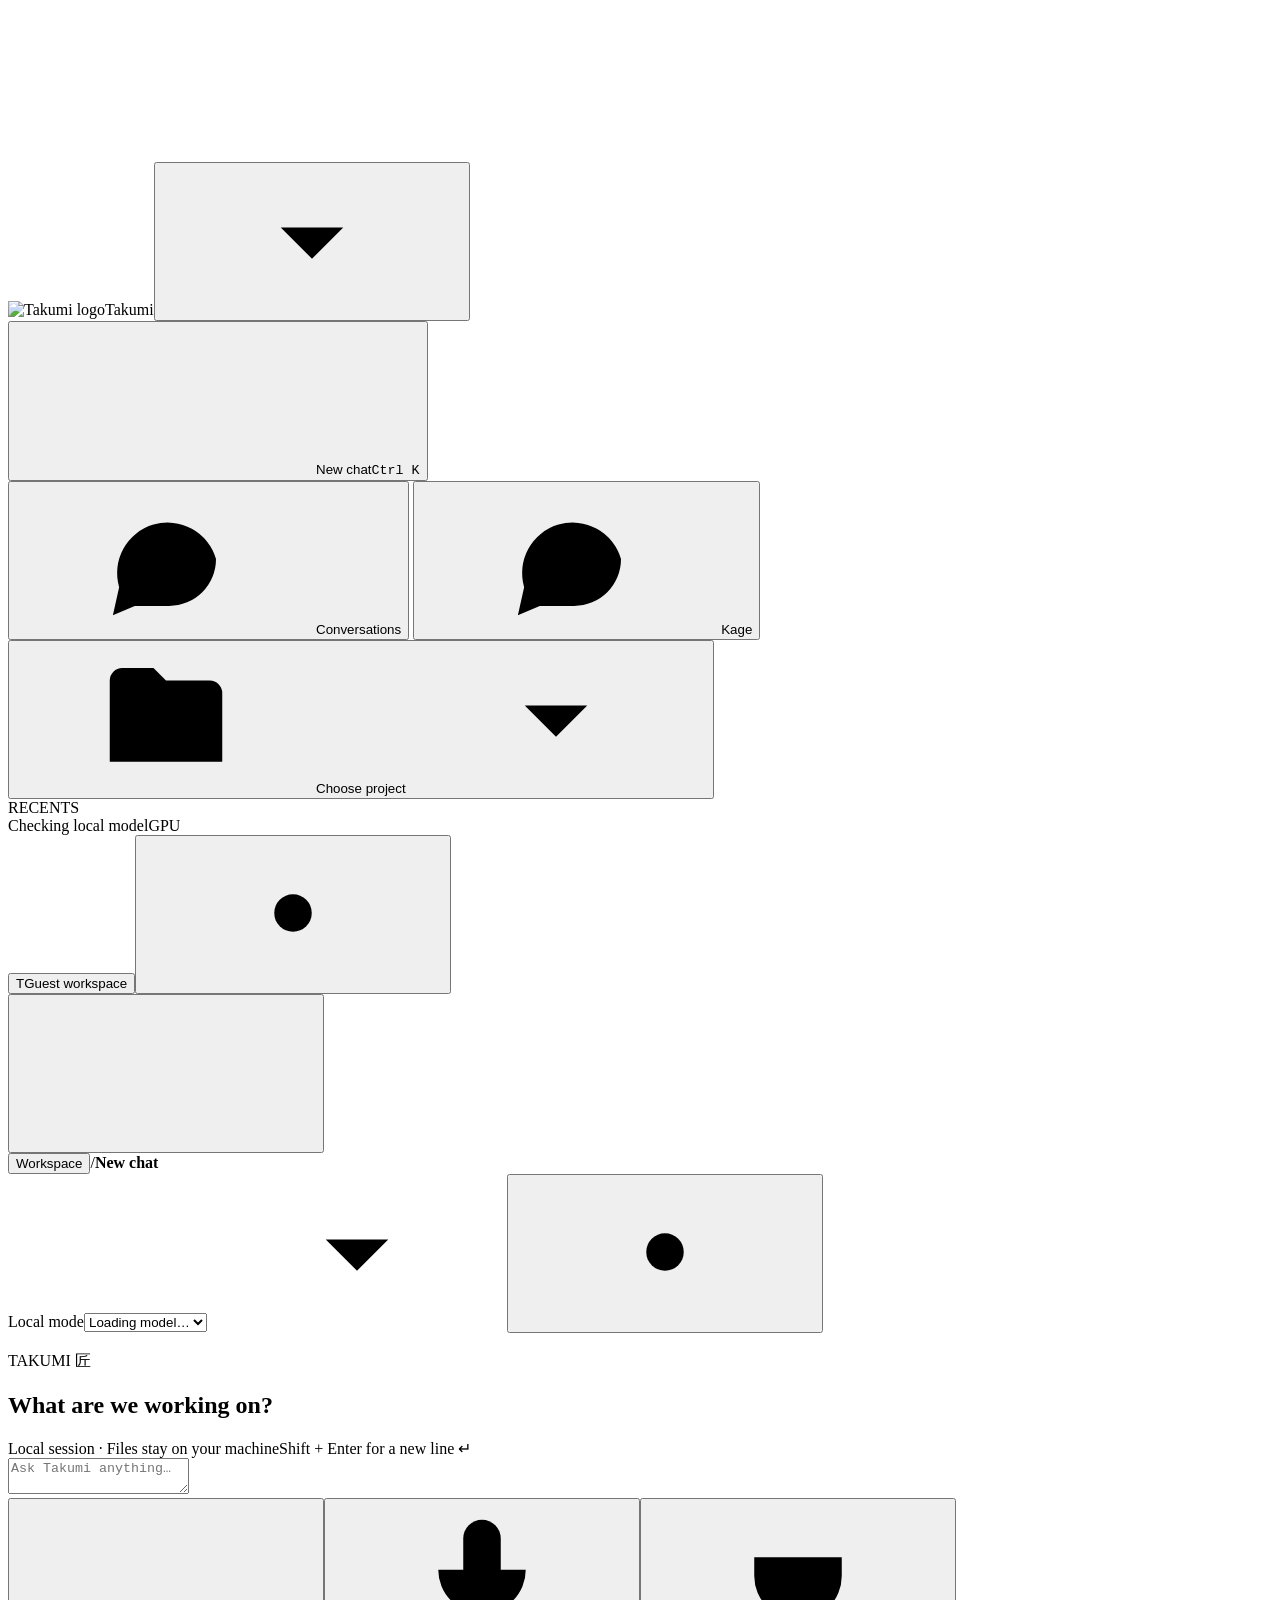
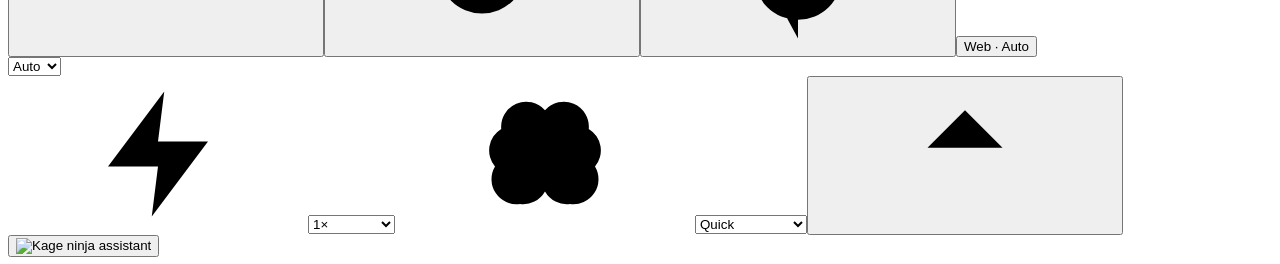
==== web/index.html @ 2981a288 "Publish Takumi open-source preview" ====
<!doctype html>
<html lang="en">
<head>
  <meta charset="utf-8"><meta name="viewport" content="width=device-width, initial-scale=1, viewport-fit=cover">
  <meta name="theme-color" content="#f9f8f6"><meta name="color-scheme" content="light dark">
  <meta name="description" content="Takumi is your private AI coding workspace.">
  <link rel="icon" href="/mark-clean.png" type="image/png"><link rel="apple-touch-icon" href="/icon-192.png">
  <link rel="manifest" href="/manifest.webmanifest"><link rel="stylesheet" href="/styles.css">
  <title>Takumi</title>
</head>
<body data-theme="porcelain">
  <svg class="symbols" aria-hidden="true" xmlns="http://www.w3.org/2000/svg">
    <symbol id="i-trash" viewBox="0 0 24 24"><path d="M4 7h16M10 4h4M6 7l1 14h10l1-14M10 11v6M14 11v6"/></symbol>
    <symbol id="i-cloud" viewBox="0 0 24 24"><path d="M7 18h11a4 4 0 1 0-.8-7.9A6 6 0 0 0 5.7 12a3 3 0 0 0 1.3 6Z"/></symbol>
    <symbol id="i-plug" viewBox="0 0 24 24"><path d="M8 3v6m8-6v6M5 9h14v3a7 7 0 0 1-7 7v3m0-3a7 7 0 0 1-7-7V9Z"/></symbol>
    <symbol id="i-plus" viewBox="0 0 24 24"><path d="M12 5v14M5 12h14"/></symbol>
    <symbol id="i-chat" viewBox="0 0 24 24"><path d="M20 12a7.5 7.5 0 0 1-7.5 7.5H7L3.5 21l1-4.5A7.5 7.5 0 1 1 20 12Z"/></symbol>
    <symbol id="i-folder" viewBox="0 0 24 24"><path d="M3 6a2 2 0 0 1 2-2h5l2 2h7a2 2 0 0 1 2 2v11H3z"/></symbol>
    <symbol id="i-cube" viewBox="0 0 24 24"><path d="m12 2 9 5v10l-9 5-9-5V7zM3 7l9 5 9-5M12 12v10"/></symbol>
    <symbol id="i-book" viewBox="0 0 24 24"><rect x="5" y="3" width="14" height="18" rx="2"/><path d="M9 8h6M9 12h6M9 16h4"/></symbol>
    <symbol id="i-settings" viewBox="0 0 24 24"><circle cx="12" cy="12" r="3"/><path d="M12 2v2M12 20v2M4.9 4.9l1.4 1.4m11.4 11.4 1.4 1.4M2 12h2m16 0h2M4.9 19.1l1.4-1.4M17.7 6.3l1.4-1.4"/></symbol>
    <symbol id="i-chevron" viewBox="0 0 24 24"><path d="m7 10 5 5 5-5"/></symbol>
    <symbol id="i-send" viewBox="0 0 24 24"><path d="M12 19V5m-6 6 6-6 6 6"/></symbol>
    <symbol id="i-bolt" viewBox="0 0 24 24"><path d="m13 2-9 12h8l-1 8 9-12h-8z"/></symbol>
    <symbol id="i-globe" viewBox="0 0 24 24"><circle cx="12" cy="12" r="9"/><path d="M3 12h18M12 3c-6 7-6 11 0 18M12 3c6 7 6 11 0 18"/></symbol>
    <symbol id="i-brain" viewBox="0 0 24 24"><path d="M12 5a4 4 0 0 0-7 3 4 4 0 0 0-1 6 4 4 0 0 0 4 6 4 4 0 0 0 4-2M12 5a4 4 0 0 1 7 3 4 4 0 0 1 1 6 4 4 0 0 1-4 6 4 4 0 0 1-4-2M12 5v13"/></symbol>
    <symbol id="i-mic" viewBox="0 0 24 24"><rect x="9" y="3" width="6" height="12" rx="3"/><path d="M5 11a7 7 0 0 0 14 0M12 18v4M8 22h8"/></symbol>
    <symbol id="i-volume" viewBox="0 0 24 24"><path d="M11 5 6 9H2v6h4l5 4V5ZM15 9a5 5 0 0 1 0 6M18 6a9 9 0 0 1 0 12"/></symbol>
    <symbol id="i-stop" viewBox="0 0 24 24"><rect x="6" y="6" width="12" height="12" rx="2"/></symbol>
    <symbol id="i-terminal" viewBox="0 0 24 24"><rect x="2.5" y="4" width="19" height="16" rx="3"/><path d="m7 9 3 3-3 3M13 16h4"/></symbol>
    <symbol id="i-git" viewBox="0 0 24 24"><path d="m12 2 10 10-10 10L2 12zM8 8l8 8M8 8v8"/><circle cx="8" cy="8" r="1"/><circle cx="16" cy="16" r="1"/></symbol>
    <symbol id="i-close" viewBox="0 0 24 24"><path d="M5 5l14 14M19 5 5 19"/></symbol>
    <symbol id="i-menu" viewBox="0 0 24 24"><path d="M4 7h16M4 12h16M4 17h16"/></symbol>
    <symbol id="i-check" viewBox="0 0 24 24"><path d="m5 12 4 4L19 6"/></symbol>
    <symbol id="i-refresh" viewBox="0 0 24 24"><path d="M20 7v5h-5M4 17v-5h5M5.5 9A7.5 7.5 0 0 1 18 7l2 5M4 12l2 5a7.5 7.5 0 0 0 12.5-2"/></symbol>
    <symbol id="i-activity" viewBox="0 0 24 24"><path d="M2 12h4l3-7 5 14 3-7h5"/></symbol>
    <symbol id="i-play" viewBox="0 0 24 24"><path d="m8 5 11 7-11 7z"/></symbol>
    <symbol id="i-shield" viewBox="0 0 24 24"><path d="m12 2 9 4v6c0 6-4 9-9 11-5-2-9-5-9-11V6zM8 12l3 3 5-6"/></symbol>
    <symbol id="i-spark" viewBox="0 0 24 24"><path d="m12 2 2.5 7.5L22 12l-7.5 2.5L12 22l-2.5-7.5L2 12l7.5-2.5z"/></symbol>
  </svg>
  <div id="app" class="app-shell">
    <aside class="sidebar" id="sidebar" aria-label="Sidebar">
      <div class="brand"><img class="brand-icon" src="/mark-clean.png" alt="Takumi logo"><span class="brand-name">Takumi</span><button class="icon-button brand-collapse" id="sidebarCollapse" title="Collapse sidebar"><svg><use href="#i-chevron"/></svg></button></div>
      <button id="newChat" class="new-chat"><svg><use href="#i-plus"/></svg><span>New chat</span><kbd>Ctrl K</kbd></button>
      <nav class="primary-nav" aria-label="Main navigation">
        <button data-view="chats" id="navChats" class="nav-item active"><svg><use href="#i-chat"/></svg>Conversations</button>
        <button data-view="kage" id="navKage" class="nav-item"><svg><use href="#i-chat"/></svg>Kage</button>
      </nav>
      <button id="projectQuick" class="sidebar-project-quick" title="Choose a project for coding"><svg><use href="#i-folder"/></svg><span id="projectQuickLabel">Choose project</span><svg class="tiny-chevron"><use href="#i-chevron"/></svg></button>
      <div class="side-rule"></div>
      <div class="recents-label">RECENTS</div>
      <div id="sessionList" class="recent-list" aria-label="Recent conversations"></div>
      <div class="sidebar-spacer"></div>
      <div class="local-state"><span class="status-dot" id="sidebarDot"></span><span id="sidebarState">Checking local model</span><span class="gpu-word" id="gpuState">GPU</span></div>
      <div class="side-rule lower-rule"></div>
      <div class="profile-row"><button id="profileOpen" class="profile-open" title="Choose or import a profile"><span class="avatar">T</span><span id="profileName">Guest workspace</span></button><button id="sidebarSettings" class="icon-button" title="Settings"><svg><use href="#i-settings"/></svg></button></div>
    </aside>
    <div class="mobile-scrim" id="mobileScrim" hidden></div>
    <main class="main-pane" id="mainPane">
      <header class="topbar">
        <button id="mobileMenu" class="icon-button menu-toggle" title="Menu"><svg><use href="#i-menu"/></svg></button>
        <div class="breadcrumb"><button class="workspace-action" id="workspaceAction" title="Choose project"><span id="workspaceLabel">Workspace</span></button><span class="crumb-separator">/</span><strong id="conversationLabel">New chat</strong></div>
        <div class="top-actions"><span class="status-indicator"><span class="status-dot" id="headerDot"></span><span id="headerMode">Local mode</span></span><span class="top-divider"></span><label class="model-top-select"><select id="model" aria-label="Model"><option value="">Loading model…</option></select><svg><use href="#i-chevron"/></svg></label><button class="icon-button" id="settingsButton" title="Settings"><svg><use href="#i-settings"/></svg></button></div>
      </header>
      <section id="chatView" class="chat-view">
        <div id="thread" class="thread">
          <div id="welcome" class="welcome">
            <div class="welcome-title"><img src="/mark-clean.png" alt="" class="welcome-icon"><div><span class="welcome-eyebrow">TAKUMI <span>匠</span></span><h1>What are we working on?</h1></div></div>
            <div id="welcomeComposerSlot" class="welcome-composer-slot"></div>
            <div class="welcome-hint"><span><span class="status-dot"></span>Local session · Files stay on your machine</span><span>Shift + Enter for a new line ↵</span></div>
          </div>
          <div id="messages" class="messages" hidden></div>
        </div>
        <div class="composer-dock" id="composerDock"><div id="composerHome"></div></div>
        <div class="composer" id="composer">
          <textarea id="prompt" rows="2" placeholder="Ask Takumi anything…" aria-label="Message Takumi"></textarea>
          <div class="composer-toolbar"><div class="composer-left"><button class="icon-button attachment-btn" id="attachmentButton" title="Attach a small text file"><svg><use href="#i-plus"/></svg></button><button class="icon-button" id="voiceMic" type="button" title="Dictate a message" aria-label="Dictate a message" aria-pressed="false"><svg><use href="#i-mic"/></svg></button><button class="icon-button" id="connectionButton" title="Project tools and connections"><svg><use href="#i-plug"/></svg></button><button class="research-toggle" id="researchToggle" title="Allow web research for current answers" type="button">Web · Auto</button><div class="mode-control"><select id="mode" aria-label="Mode"><option value="auto">Auto</option><option value="chat">Ask</option><option value="agent">Work</option></select></div></div>
            <div class="composer-right"><label class="subtle-select speed-choice" title="Speed profile"><svg><use href="#i-bolt"/></svg><select id="speed"><option value="standard">1×</option><option value="boost">1.5× Boost</option></select></label><label class="subtle-select effort-choice" title="Work depth"><svg><use href="#i-brain"/></svg><select id="effort"><option value="quick">Quick</option><option value="balanced">Balanced</option><option value="high">High reasoning</option><option value="maximum">Maximum</option></select></label><button id="stop" class="send-button stop-button" title="Stop" hidden><svg><use href="#i-stop"/></svg></button><button id="send" class="send-button" title="Send"><svg><use href="#i-send"/></svg></button></div>
          </div>
          <input type="file" id="attachment" accept=".txt,.md,.log,.json,.py,.cs,.js,.ts,.rs,.go,.xml,.yaml,.yml" hidden>
        </div>
      </section>
      <section id="contentView" class="content-view" hidden><div class="content-inner"><div id="contentHeading"></div><div id="contentBody"></div></div></section>
    </main>
    <aside id="codeWorkspace" class="code-workspace" aria-label="Code workspace" hidden>
      <div class="code-workspace-top">
        <div class="code-workspace-heading"><span class="code-kicker">TAKUMI / CODE</span><h2 id="codeWorkspaceName">takumi-code.html</h2></div>
        <button class="icon-button" id="codeWorkspaceClose" aria-label="Close code workspace" title="Close code workspace"><svg><use href="#i-close"/></svg></button>
      </div>
      <div class="code-workspace-tools">
        <button id="codeWorkspaceCopy" class="code-tool" type="button">Copy</button>
        <button id="codeWorkspaceSave" class="code-tool" type="button">Download</button>
        <button id="codeWorkspaceEdit" class="code-tool" type="button">Edit</button>
        <button id="codePreviewButton" class="code-tool" type="button" hidden>Preview</button>
        <button id="codeInteractiveButton" class="code-tool" type="button" aria-pressed="false" hidden>Scripts off</button>
        <button id="codeWorkspaceValidate" class="code-tool" type="button">Check code</button>
      </div>
      <p id="codeWorkspaceStatus" class="code-workspace-status" role="status">Not tested</p>
      <div class="code-workspace-body">
        <div class="code-source-heading"><span id="codeWorkspaceLanguage">HTML</span><span>Generated source · editable copy</span></div>
        <pre id="codeWorkspaceSource" class="code-workspace-source"><code id="codeWorkspaceCode"></code></pre>
        <textarea id="codeWorkspaceEditor" class="code-workspace-editor" aria-label="Edit generated code" spellcheck="false" hidden></textarea>
        <iframe id="codeWorkspacePreview" class="code-workspace-preview" title="Isolated offline HTML preview" sandbox="" referrerpolicy="no-referrer" hidden></iframe>
        <div id="codeWorkspaceIssues" class="code-workspace-issues" aria-live="polite"></div>
      </div>
      <p class="code-workspace-footnote">Preview is isolated from your files and network. Syntax checks do not guarantee runtime correctness.</p>
    </aside>
    <button id="companionButton" class="companion-fab kage-idle" title="Open Kage companions" aria-label="Open Kage companion"><img src="/kage/ren-256.webp" alt="Kage ninja assistant"><span class="kage-presence" aria-hidden="true"></span></button>
    <aside id="drawer" class="drawer" aria-label="Workspace panel" hidden><div class="drawer-title"><div><span class="drawer-kicker" id="drawerKicker">TAKUMI</span><h2 id="drawerTitle">Workspace</h2></div><button class="icon-button" id="drawerClose" title="Close"><svg><use href="#i-close"/></svg></button></div><div id="drawerBody" class="drawer-body"></div></aside>
    <div id="toast" class="toast" role="status" hidden></div>
    <dialog id="projectDialog" class="takumi-dialog"><form id="projectForm"><h2>Choose a project</h2><p>Give Takumi a specific development folder. Work is restricted to this checkout.</p><label for="projectPath">Folder location</label><input id="projectPath" placeholder="C:\\Users\\You\\source\\MyProject" autocomplete="off"><div class="dialog-actions"><button type="button" id="cancelProject" class="text-btn">Cancel</button><button type="button" id="nativePick" class="text-btn">Browse…</button><button class="action-btn" type="submit">Use project</button></div></form></dialog>
    <dialog id="pairDialog" class="takumi-dialog"><form id="pairForm"><img src="/mark-clean.png" alt="" class="pair-icon"><h2>Connect to your Takumi</h2><p>On your Windows PC, open Settings → iPhone access and generate a private pairing code.</p><label for="pairCode">Pairing code</label><input id="pairCode" inputmode="numeric" autocomplete="one-time-code" placeholder="0000 0000" maxlength="9" required><button class="action-btn full" type="submit">Connect this device</button><p class="pair-error" id="pairError"></p></form></dialog>
  </div>
  <script src="/run-stream.js" defer></script>
  <script src="/app.js" defer></script>
  <script src="/kage.js" defer></script>
</body>
</html>
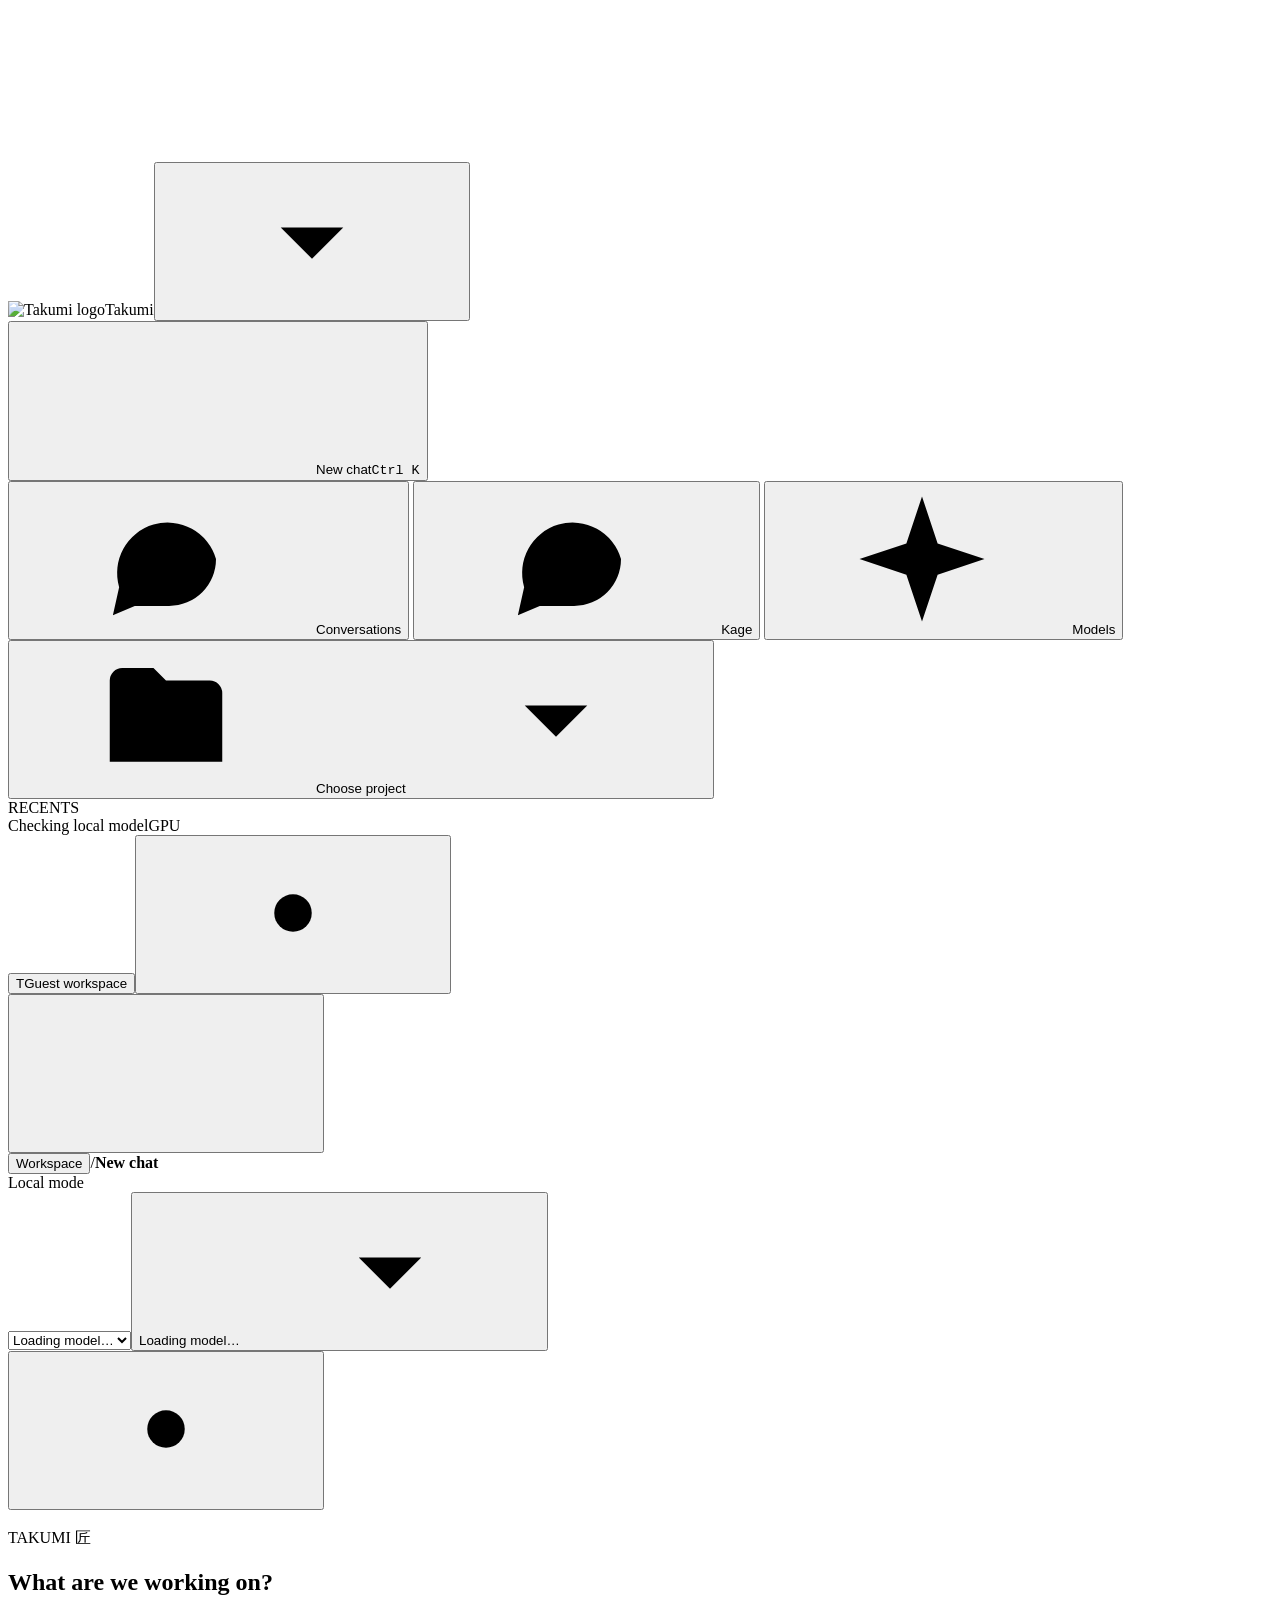
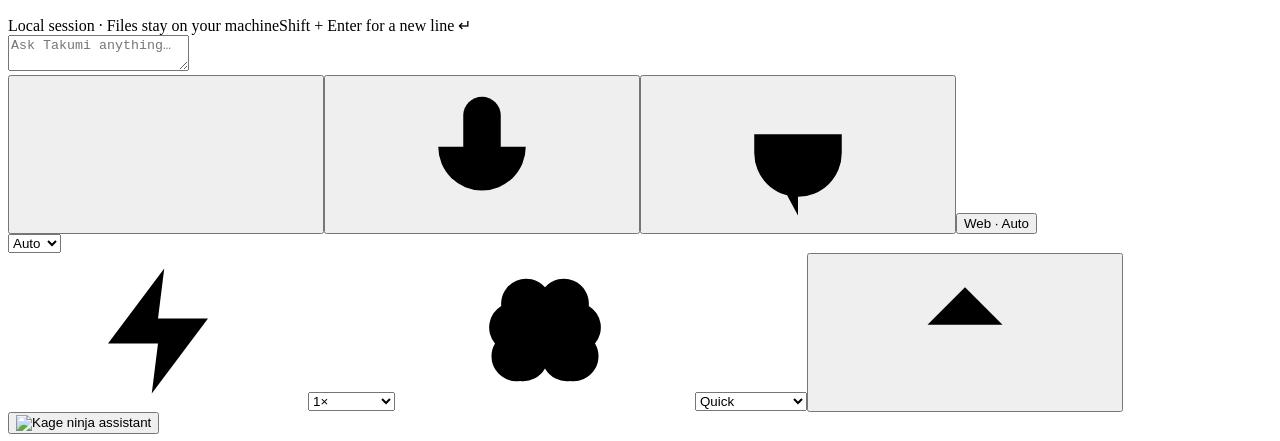
==== commit 51da6bea: "Takumi 1.6.0: verified build, Sumi and Rei 1.1, project tasks Brings the public source to the 2026-1" ====
--- a/web/index.html
+++ b/web/index.html
@@ -4,11 +4,15 @@
   <meta charset="utf-8"><meta name="viewport" content="width=device-width, initial-scale=1, viewport-fit=cover">
   <meta name="theme-color" content="#f9f8f6"><meta name="color-scheme" content="light dark">
   <meta name="description" content="Takumi is your private AI coding workspace.">
+  <meta name="apple-mobile-web-app-capable" content="yes">
+  <meta name="apple-mobile-web-app-title" content="Takumi">
+  <meta name="apple-mobile-web-app-status-bar-style" content="black-translucent">
   <link rel="icon" href="/mark-clean.png" type="image/png"><link rel="apple-touch-icon" href="/icon-192.png">
   <link rel="manifest" href="/manifest.webmanifest"><link rel="stylesheet" href="/styles.css">
   <title>Takumi</title>
 </head>
 <body data-theme="porcelain">
+  <script src="/theme.js"></script>
   <svg class="symbols" aria-hidden="true" xmlns="http://www.w3.org/2000/svg">
     <symbol id="i-trash" viewBox="0 0 24 24"><path d="M4 7h16M10 4h4M6 7l1 14h10l1-14M10 11v6M14 11v6"/></symbol>
     <symbol id="i-cloud" viewBox="0 0 24 24"><path d="M7 18h11a4 4 0 1 0-.8-7.9A6 6 0 0 0 5.7 12a3 3 0 0 0 1.3 6Z"/></symbol>
@@ -45,6 +49,7 @@
       <nav class="primary-nav" aria-label="Main navigation">
         <button data-view="chats" id="navChats" class="nav-item active"><svg><use href="#i-chat"/></svg>Conversations</button>
         <button data-view="kage" id="navKage" class="nav-item"><svg><use href="#i-chat"/></svg>Kage</button>
+        <button data-view="models" id="navModels" class="nav-item"><svg><use href="#i-spark"/></svg>Models</button>
       </nav>
       <button id="projectQuick" class="sidebar-project-quick" title="Choose a project for coding"><svg><use href="#i-folder"/></svg><span id="projectQuickLabel">Choose project</span><svg class="tiny-chevron"><use href="#i-chevron"/></svg></button>
       <div class="side-rule"></div>
@@ -60,7 +65,7 @@
       <header class="topbar">
         <button id="mobileMenu" class="icon-button menu-toggle" title="Menu"><svg><use href="#i-menu"/></svg></button>
         <div class="breadcrumb"><button class="workspace-action" id="workspaceAction" title="Choose project"><span id="workspaceLabel">Workspace</span></button><span class="crumb-separator">/</span><strong id="conversationLabel">New chat</strong></div>
-        <div class="top-actions"><span class="status-indicator"><span class="status-dot" id="headerDot"></span><span id="headerMode">Local mode</span></span><span class="top-divider"></span><label class="model-top-select"><select id="model" aria-label="Model"><option value="">Loading model…</option></select><svg><use href="#i-chevron"/></svg></label><button class="icon-button" id="settingsButton" title="Settings"><svg><use href="#i-settings"/></svg></button></div>
+        <div class="top-actions"><span class="status-indicator"><span class="status-dot" id="headerDot"></span><span id="headerMode">Local mode</span></span><span class="top-divider"></span><div class="model-top-select"><select id="model" class="model-native" aria-hidden="true" tabindex="-1"><option value="">Loading model…</option></select><button type="button" id="modelMenu" class="model-menu-button" aria-haspopup="listbox" aria-expanded="false" aria-controls="modelMenuList"><span id="modelMenuLabel">Loading model…</span><svg aria-hidden="true"><use href="#i-chevron"/></svg></button><div id="modelMenuList" class="model-menu" role="listbox" aria-label="Installed models" hidden></div></div><button class="icon-button" id="settingsButton" title="Settings"><svg><use href="#i-settings"/></svg></button></div>
       </header>
       <section id="chatView" class="chat-view">
         <div id="thread" class="thread">
@@ -73,11 +78,12 @@
         </div>
         <div class="composer-dock" id="composerDock"><div id="composerHome"></div></div>
         <div class="composer" id="composer">
+          <div id="attachmentTray" class="attachment-tray" hidden></div>
           <textarea id="prompt" rows="2" placeholder="Ask Takumi anything…" aria-label="Message Takumi"></textarea>
-          <div class="composer-toolbar"><div class="composer-left"><button class="icon-button attachment-btn" id="attachmentButton" title="Attach a small text file"><svg><use href="#i-plus"/></svg></button><button class="icon-button" id="voiceMic" type="button" title="Dictate a message" aria-label="Dictate a message" aria-pressed="false"><svg><use href="#i-mic"/></svg></button><button class="icon-button" id="connectionButton" title="Project tools and connections"><svg><use href="#i-plug"/></svg></button><button class="research-toggle" id="researchToggle" title="Allow web research for current answers" type="button">Web · Auto</button><div class="mode-control"><select id="mode" aria-label="Mode"><option value="auto">Auto</option><option value="chat">Ask</option><option value="agent">Work</option></select></div></div>
+          <div class="composer-toolbar"><div class="composer-left"><button class="icon-button attachment-btn" id="attachmentButton" title="Attach a log, screenshot, or image"><svg><use href="#i-plus"/></svg></button><button class="icon-button" id="voiceMic" type="button" title="Dictate a message" aria-label="Dictate a message" aria-pressed="false"><svg><use href="#i-mic"/></svg></button><button class="icon-button" id="connectionButton" title="Project tools and connections"><svg><use href="#i-plug"/></svg></button><button class="research-toggle" id="researchToggle" title="Allow web research for current answers" type="button">Web · Auto</button><div class="mode-control"><select id="mode" aria-label="Mode"><option value="auto">Auto</option><option value="chat">Ask</option><option value="agent">Work</option></select></div></div>
             <div class="composer-right"><label class="subtle-select speed-choice" title="Speed profile"><svg><use href="#i-bolt"/></svg><select id="speed"><option value="standard">1×</option><option value="boost">1.5× Boost</option></select></label><label class="subtle-select effort-choice" title="Work depth"><svg><use href="#i-brain"/></svg><select id="effort"><option value="quick">Quick</option><option value="balanced">Balanced</option><option value="high">High reasoning</option><option value="maximum">Maximum</option></select></label><button id="stop" class="send-button stop-button" title="Stop" hidden><svg><use href="#i-stop"/></svg></button><button id="send" class="send-button" title="Send"><svg><use href="#i-send"/></svg></button></div>
           </div>
-          <input type="file" id="attachment" accept=".txt,.md,.log,.json,.py,.cs,.js,.ts,.rs,.go,.xml,.yaml,.yml" hidden>
+          <input type="file" id="attachment" accept=".txt,.md,.log,.json,.py,.cs,.js,.ts,.rs,.go,.xml,.yaml,.yml,.png,.jpg,.jpeg,.webp,image/png,image/jpeg,image/webp" multiple hidden>
         </div>
       </section>
       <section id="contentView" class="content-view" hidden><div class="content-inner"><div id="contentHeading"></div><div id="contentBody"></div></div></section>
@@ -112,7 +118,9 @@
     <dialog id="pairDialog" class="takumi-dialog"><form id="pairForm"><img src="/mark-clean.png" alt="" class="pair-icon"><h2>Connect to your Takumi</h2><p>On your Windows PC, open Settings → iPhone access and generate a private pairing code.</p><label for="pairCode">Pairing code</label><input id="pairCode" inputmode="numeric" autocomplete="one-time-code" placeholder="0000 0000" maxlength="9" required><button class="action-btn full" type="submit">Connect this device</button><p class="pair-error" id="pairError"></p></form></dialog>
   </div>
   <script src="/run-stream.js" defer></script>
+  <script src="/mobile.js" defer></script>
   <script src="/app.js" defer></script>
   <script src="/kage.js" defer></script>
+  <script src="/vibe.js" defer></script>
 </body>
 </html>
